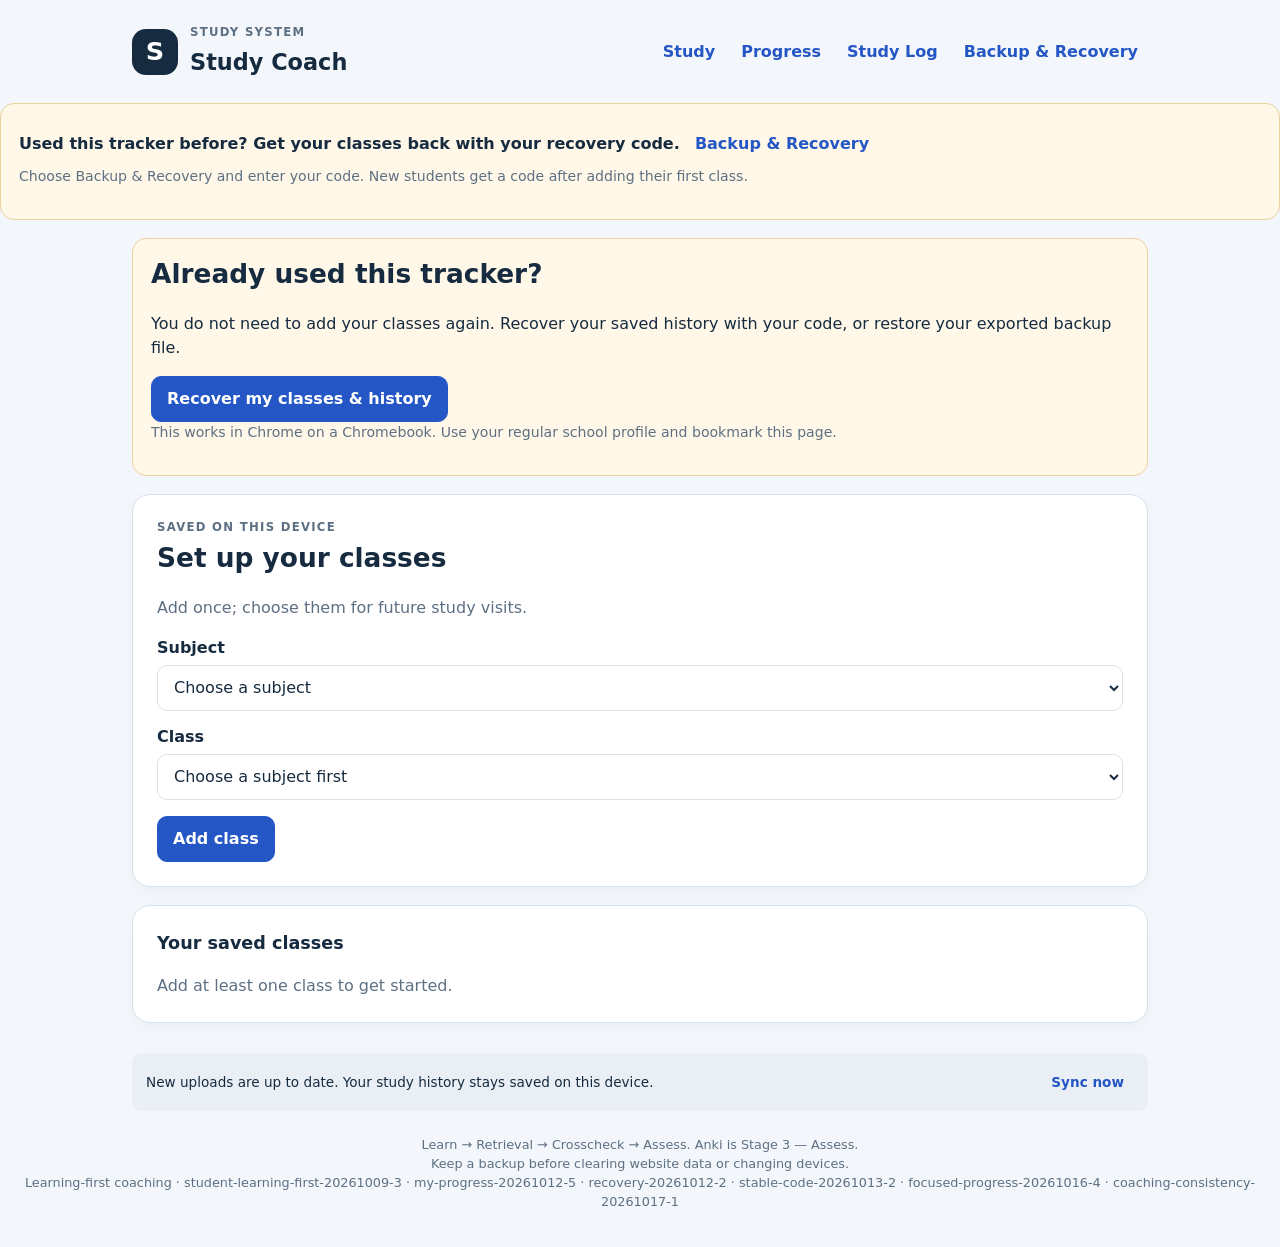
==== index.html @ 8f0464f8 "Update index.html" ====
<!doctype html>
<html lang="en">

<head>
  <meta charset="utf-8">

  <meta
    name="viewport"
    content="width=device-width, initial-scale=1">

  <meta
    name="color-scheme"
    content="light">

  <title>
    Study System • Study Coach
  </title>

  <link
    rel="stylesheet"
    href="styles.css?v=coach-20261006-2">
</head>

<body>

  <header class="masthead">

    <div class="brand">

      <span
        class="logo"
        aria-hidden="true">
        S
      </span>

      <div>
        <span class="eyebrow">
          STUDY SYSTEM
        </span>

        <h1>
          Study Coach
        </h1>
      </div>

    </div>

    <nav
      id="navigation"
      aria-label="Main navigation">
    </nav>

  </header>


  <main id="appRoot" tabindex="-1">

    <section class="card">

      <h2>
        Loading your saved classes…
      </h2>

      <p>
        Allow the page to finish loading.
        Do not clear your saved website data.
      </p>

    </section>

  </main>


  <aside class="sync-strip">

    <span
      id="syncStatus"
      role="status">
    </span>

    <button
      id="syncNow"
      class="text-button"
      type="button">
      Sync now
    </button>

  </aside>


  <p
    id="message"
    class="message"
    role="status"
    aria-live="polite">
  </p>


  <footer>

    Learn → Retrieval → Crosscheck → Assess.
    Anki is Stage 3 — Assess.

    <br>

    Keep a backup before clearing website data
    or changing devices.

    <br>

    <span id="coachVersion">
      Loading coaching version…
    </span>

  </footer>


  <dialog
    id="reflectionDialog"
    aria-labelledby="reflectionTitle">
  </dialog>


  <input
    id="backupInput"
    type="file"
    accept="application/json,.json"
    hidden>


  <noscript>
    <p>
      Enable JavaScript to use Study Coach.
    </p>
  </noscript>


  <!-- EXISTING CONFIGURATION -->
  <script
    src="config.js?v=coach-20261006-2">
  </script>


  <!-- EXISTING STUDY SYSTEM -->
  <script
    src="app.js?v=stable-code-20261013-2">
  </script>


  <!-- WEEKLY RHYTHM -->
  <script
    src="weekly-rhythm.js?v=weekly-rhythm-20261017-1">
  </script>


  <!-- FOCUSED PROGRESS -->
  <script
    src="progress-v2.js?v=focused-progress-20261016-4">
  </script>


  <!-- COACHING CONSISTENCY FIX -->
  <script
    src="coaching-consistency.js?v=coaching-consistency-20261017-1">
  </script>

</body>
</html>
---- styles.css ----
:root {
  --bg: #f3f6fa;
  --paper: #fff;
  --ink: #162b40;
  --muted: #5d7083;
  --line: #d7e1ea;
  --blue: #2457c5;
  --teal: #087d75;
  --amber: #995d08;
  --learn: #3278cc;
  --retrieval: #7753b6;
  --assess: #09816d;
  --cross: #be7819;
}

* {
  box-sizing: border-box;
}

body {
  margin: 0;
  background: var(--bg);
  color: var(--ink);
  font: 16px/1.5 system-ui, -apple-system, BlinkMacSystemFont,
    "Segoe UI", sans-serif;
}

button,
input,
select {
  font: inherit;
}

button {
  cursor: pointer;
}

button:disabled {
  cursor: default;
  opacity: .55;
}

button:focus-visible,
input:focus-visible,
select:focus-visible {
  outline: 3px solid #ecaa32;
  outline-offset: 3px;
}

h1,
h2,
h3,
p {
  margin-top: 0;
}

h1 {
  font-size: 1.4rem;
  margin: 0;
}

h2 {
  font-size: 1.65rem;
  line-height: 1.25;
}

h3 {
  font-size: 1.1rem;
}

.masthead {
  max-width: 1056px;
  margin: 0 auto;
  padding: 24px 20px;
  display: flex;
  align-items: center;
  justify-content: space-between;
  gap: 18px;
}

.brand {
  display: flex;
  align-items: center;
  gap: 12px;
}

.logo {
  display: grid;
  place-items: center;
  width: 46px;
  height: 46px;
  border-radius: 14px;
  background: var(--ink);
  color: white;
  font-size: 1.6rem;
  font-weight: 850;
}

.eyebrow {
  font-size: .73rem;
  letter-spacing: .11em;
  font-weight: 800;
  display: block;
  color: var(--muted);
  margin-bottom: 4px;
}

nav {
  display: flex;
  gap: 6px;
  flex-wrap: wrap;
}

main {
  max-width: 1016px;
  margin: auto;
  padding: 0 0 12px;
  outline: none;
}

.card {
  background: white;
  border: 1px solid var(--line);
  border-radius: 18px;
  padding: 24px;
  margin-bottom: 18px;
  box-shadow: 0 5px 16px #1c385008;
}

.card > :last-child {
  margin-bottom: 0;
}

.intro {
  background: var(--ink);
  color: white;
  border-color: var(--ink);
}

.intro .muted,
.intro .eyebrow {
  color: #c5d6e6;
}

.grid {
  display: grid;
  grid-template-columns: repeat(3, minmax(0, 1fr));
  gap: 14px;
}

.class-grid {
  display: grid;
  grid-template-columns: repeat(2, minmax(0, 1fr));
  gap: 12px;
}

.class-button,
.stage-button,
.method-button {
  width: 100%;
  text-align: left;
  background: white;
  border: 1px solid var(--line);
  color: var(--ink);
  border-radius: 13px;
  padding: 18px;
  display: block;
}

.class-button:hover,
.method-button:hover {
  border-color: var(--blue);
  background: #f7faff;
}

.class-button strong,
.stage-button strong {
  display: block;
  font-size: 1.1rem;
  margin-bottom: 4px;
}

.class-button span,
.stage-button span {
  display: block;
  font-size: .9rem;
  color: var(--muted);
}

.stage-button[data-stage="1"] {
  border-top: 4px solid var(--learn);
}

.stage-button[data-stage="2"] {
  border-top: 4px solid var(--retrieval);
}

.stage-button[data-stage="3"] {
  border-top: 4px solid var(--assess);
}

.stage-button.selected {
  background: #f2f6ff;
  outline: 2px solid var(--blue);
}

.methods {
  display: grid;
  grid-template-columns: repeat(2, minmax(0, 1fr));
  gap: 10px;
  margin-top: 16px;
}

.method-button {
  padding: 13px;
}

.primary,
.secondary,
.text-button {
  border-radius: 10px;
  padding: 10px 15px;
  font-weight: 700;
  min-height: 44px;
}

.primary {
  background: var(--blue);
  border: 1px solid var(--blue);
  color: white;
}

.secondary {
  background: #fff;
  border: 1px solid var(--line);
  color: var(--ink);
}

.text-button {
  background: transparent;
  border: 0;
  color: var(--blue);
  padding: 8px 10px;
}

.actions {
  display: flex;
  gap: 10px;
  flex-wrap: wrap;
  align-items: center;
  margin-top: 16px;
}

.section-head {
  display: flex;
  justify-content: space-between;
  align-items: start;
  gap: 14px;
}

.muted,
.small {
  color: var(--muted);
}

.small {
  font-size: .88rem;
}

label.field {
  display: block;
  font-weight: 750;
  margin: 14px 0 5px;
}

select,
input[type="text"] {
  padding: 10px 12px;
  border: 1px solid var(--line);
  border-radius: 10px;
  width: 100%;
  min-height: 46px;
  color: var(--ink);
  background: white;
}

.saved-row {
  display: flex;
  align-items: center;
  justify-content: space-between;
  padding: 12px 0;
  border-bottom: 1px solid var(--line);
}

.saved-row:last-child {
  border: 0;
}

.notice {
  background: #fff7e7;
  border: 1px solid #ead1a0;
  border-radius: 14px;
  padding: 18px;
  margin-bottom: 18px;
}

.coach {
  background: #edf7f5;
  border-left: 4px solid var(--teal);
  padding: 16px;
  border-radius: 10px;
  margin: 15px 0;
}

.coach h3,
.coach p {
  margin-bottom: 5px;
}

.timer {
  text-align: center;
}

.clock {
  font-size: clamp(3.5rem, 13vw, 6.5rem);
  font-variant-numeric: tabular-nums;
  line-height: 1.2;
  font-weight: 850;
  margin: 25px 0;
}

.timer .actions {
  justify-content: center;
}

.stats {
  display: grid;
  grid-template-columns: repeat(3, 1fr);
  gap: 12px;
}

.stat {
  padding: 17px;
  border-radius: 12px;
  background: #f2f6fa;
}

.stat span {
  color: var(--muted);
  font-size: .85rem;
}

.stat strong {
  display: block;
  font-size: 1.8rem;
  font-variant-numeric: tabular-nums;
}

.mixbar {
  height: 18px;
  display: flex;
  border-radius: 20px;
  overflow: hidden;
  background: #eef2f6;
  margin: 12px 0;
}

.mixbar i {
  display: block;
}

.learn {
  background: var(--learn);
}

.retrieval {
  background: var(--retrieval);
}

.assess {
  background: var(--assess);
}

.cross {
  background: var(--cross);
}

.legend {
  display: flex;
  gap: 18px;
  flex-wrap: wrap;
  font-size: .9rem;
}

.dot {
  display: inline-block;
  width: 10px;
  height: 10px;
  border-radius: 50%;
  margin-right: 6px;
}

.stage-details {
  margin-top: 20px;
}

.stage-details h3 {
  margin-bottom: 5px;
}

.table-wrap {
  overflow-x: auto;
}

table {
  width: 100%;
  border-collapse: collapse;
  font-size: .9rem;
}

th {
  text-align: left;
  color: var(--muted);
  font-size: .8rem;
  padding: 10px 7px;
  background: #f4f7fa;
}

td {
  padding: 10px 7px;
  border-bottom: 1px solid #e8eef3;
}

td.num,
th.num {
  text-align: right;
  white-space: nowrap;
}

details {
  margin-top: 15px;
}

summary {
  cursor: pointer;
  font-weight: 750;
}

.listline {
  display: flex;
  justify-content: space-between;
  gap: 12px;
  padding: 9px 0;
}

.sync-strip {
  max-width: 1016px;
  margin: 0 auto;
  padding: 7px 14px;
  display: flex;
  gap: 10px;
  align-items: center;
  justify-content: space-between;
  background: #e9eff5;
  border-radius: 10px;
  font-size: .85rem;
}

.message {
  max-width: 1016px;
  margin: 10px auto;
  padding: 0 14px;
  color: var(--amber);
}

footer {
  text-align: center;
  color: var(--muted);
  font-size: .8rem;
  margin: 24px 15px 35px;
}

dialog {
  border: 1px solid var(--line);
  border-radius: 20px;
  padding: 25px;
  max-width: 580px;
  width: calc(100% - 24px);
  color: var(--ink);
}

dialog::backdrop {
  background: #122c46a6;
}

dialog h2 {
  font-size: 1.45rem;
  margin-bottom: 5px;
}

fieldset {
  border: 0;
  padding: 0;
  margin: 20px 0;
}

legend {
  font-weight: 750;
  margin-bottom: 9px;
}

.rating-grid {
  display: grid;
  grid-template-columns: repeat(5, 1fr);
  gap: 7px;
}

.rating-option {
  position: relative;
  text-align: center;
}

.rating-option input {
  position: absolute;
  opacity: 0;
  width: 100%;
  height: 100%;
  inset: 0;
  margin: 0;
  cursor: pointer;
}

.rating-option span {
  display: block;
  border: 1px solid var(--line);
  padding: 10px 5px;
  border-radius: 10px;
  background: #fff;
  font-size: 1.1rem;
  font-weight: 800;
}

.rating-option input:checked + span {
  color: white;
  background: var(--blue);
  border-color: var(--blue);
}

.rating-option input:focus-visible + span {
  outline: 3px solid #ecaa32;
  outline-offset: 2px;
}

.none-option {
  display: block;
  margin-top: 11px;
}

.scale {
  display: flex;
  justify-content: space-between;
  font-size: .8rem;
  color: var(--muted);
  margin: 6px 0;
}

.badge {
  display: inline-block;
  border-radius: 15px;
  background: #e9eef9;
  color: #3457a0;
  padding: 3px 9px;
  font-size: .76rem;
  font-weight: 800;
  margin-bottom: 7px;
}

.hidden,
[hidden] {
  display: none !important;
}

@media (max-width: 1050px) {
  main,
  .sync-strip,
  .message {
    margin-left: 16px;
    margin-right: 16px;
  }
}

@media (max-width: 680px) {
  .masthead {
    padding: 16px;
    align-items: start;
    flex-wrap: wrap;
  }

  .grid,
  .class-grid,
  .methods {
    grid-template-columns: 1fr;
  }

  .card {
    padding: 18px;
  }

  .section-head {
    flex-wrap: wrap;
  }

  .stats {
    gap: 6px;
  }

  .stat {
    padding: 12px 8px;
  }

  .stat strong {
    font-size: 1.3rem;
  }

  nav button {
    padding: 6px 9px;
  }

  .legend {
    gap: 10px;
  }
}
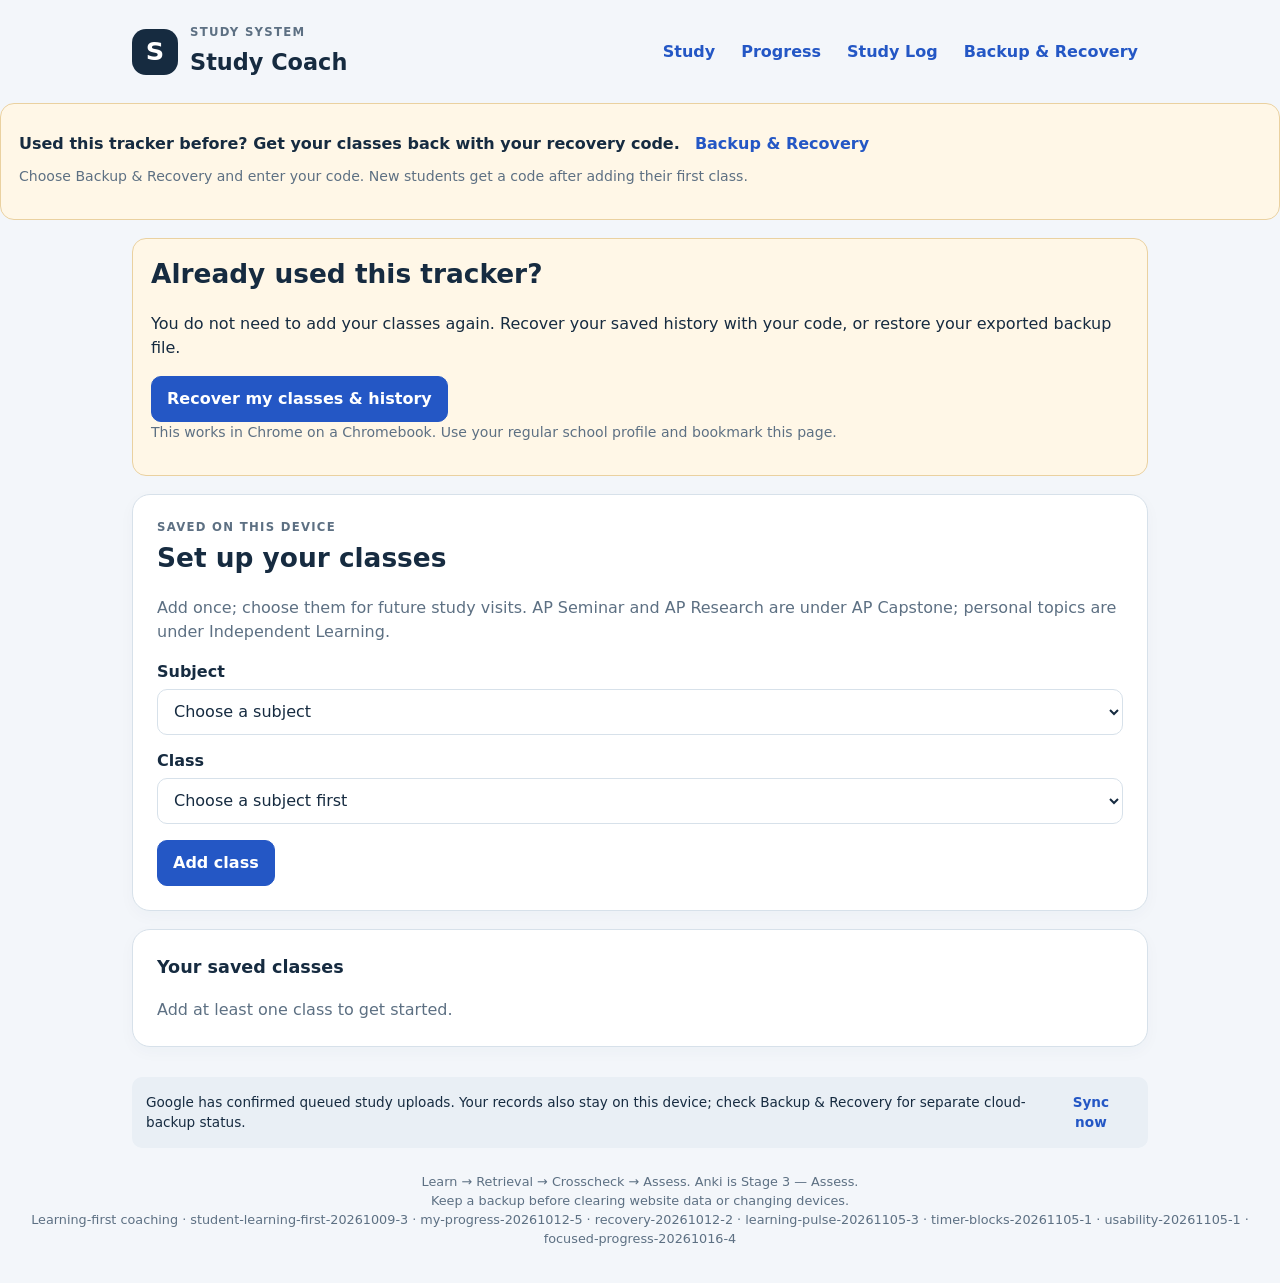
==== commit 891ba8a1: "Update index.html" ====
--- a/index.html
+++ b/index.html
@@ -1,168 +1,308 @@
 <!doctype html>
 <html lang="en">
-
 <head>
   <meta charset="utf-8">
-
-  <meta
-    name="viewport"
-    content="width=device-width, initial-scale=1">
-
-  <meta
-    name="color-scheme"
-    content="light">
-
-  <title>
-    Study System • Study Coach
-  </title>
-
-  <link
-    rel="stylesheet"
-    href="styles.css?v=coach-20261006-2">
+  <meta name="viewport" content="width=device-width, initial-scale=1">
+  <meta name="color-scheme" content="light">
+  <title>Study System • Study Coach</title>
+  <link rel="stylesheet" href="styles.css?v=coach-20261006-2">
+
+  <!--
+    STUDY COACH — COACHING VIEW LAYOUT
+    Presentation-only: no JavaScript added.
+    No changes to data, coaching decisions, syncing, or sharing.
+    Original Progress charts and weekly rhythm remain. New app.js supplies coaching.
+  -->
+  <style>
+    /* Keep the important information in the first screenful. */
+    #appRoot .fp-class-card {
+      display: flex;
+      flex-direction: column;
+      gap: 0;
+      padding: 1rem 1.1rem;
+    }
+
+    /* 1 — Class and total recorded study time. */
+    #appRoot .fp-class-card > .fp-card-head {
+      order: 0;
+      align-items: flex-start;
+      margin: 0 0 .65rem;
+    }
+
+    #appRoot .fp-class-card .fp-card-head h2 {
+      margin: 0 0 .12rem;
+      overflow-wrap: anywhere;
+    }
+
+    /* 2 — One activity-based recommendation from app.js. */
+    #appRoot .fp-class-card > .fp-coach {
+      order: 1;
+      margin: 0;
+      padding: .8rem .9rem;
+    }
+
+    #appRoot .fp-class-card .fp-verdict {
+      line-height: 1.45;
+    }
+
+    #appRoot .fp-class-card .fp-coach p {
+      line-height: 1.45;
+      margin: .35rem 0 0;
+    }
+
+    #appRoot .fp-class-card .fp-next {
+      margin-top: .6rem;
+    }
+
+    /*
+      The original action container stays in the DOM for app.js
+      and the existing share handler.
+      Only its children's visual positions change.
+    */
+    #appRoot .fp-class-card > .fp-actions {
+      display: contents;
+    }
+
+    /* 3 — Check-in and Start this step stay directly after advice. */
+    #appRoot .fp-class-card > .fp-actions > button:not([data-fp-share]) {
+      order: 2;
+      align-self: flex-start;
+      max-width: 100%;
+      min-height: 2.4rem;
+      margin: .55rem .45rem 0 0;
+      white-space: normal;
+      text-align: left;
+    }
+
+    /* 4 — Actual times, then the existing colored allocation bar. */
+    #appRoot .fp-class-card > .fp-times {
+      order: 3;
+      margin: .95rem 0 .4rem;
+    }
+
+    #appRoot .fp-class-card > .fp-times::before {
+      content: "RECORDED TIME BY STAGE";
+      display: block;
+      grid-column: 1 / -1;
+      margin-bottom: .2rem;
+      color: #34536b;
+      font-size: .72rem;
+      font-weight: 800;
+      letter-spacing: .045em;
+    }
+
+    #appRoot .fp-class-card > .fp-bar {
+      order: 4;
+      margin: 0 0 .25rem;
+    }
+
+    /* 5 — Weekly pattern stays compact. Keep all seven days visible. */
+    #appRoot .fp-class-card > .sr-rhythm {
+      order: 5;
+      display: flex;
+      flex-direction: column;
+      margin: .55rem 0 0;
+      padding: .7rem .75rem;
+    }
+
+    #appRoot .fp-class-card .sr-title {
+      order: 0;
+      margin: 0 0 .22rem;
+    }
+
+    #appRoot .fp-class-card .sr-counts {
+      order: 1;
+      margin: 0 0 .45rem;
+      line-height: 1.5;
+      font-size: .82rem;
+    }
+
+    #appRoot .fp-class-card .sr-days {
+      order: 2;
+      margin: 0;
+      gap: .15rem;
+    }
+
+    #appRoot .fp-class-card .sr-dot {
+      margin: .24rem auto;
+    }
+
+    #appRoot .fp-class-card .sr-detail {
+      min-height: 0;
+    }
+
+    /* 6 — Sharing is available, but not required for teacher review. */
+    #appRoot .fp-class-card > .fp-actions > [data-fp-share] {
+      order: 6;
+      align-self: flex-start;
+      max-width: 100%;
+      min-height: 2.4rem;
+      margin: .6rem 0 0;
+      white-space: normal;
+    }
+
+    @media (max-width: 560px) {
+      #appRoot .fp-class-card {
+        padding: .88rem .8rem;
+      }
+
+      #appRoot .fp-class-card > .fp-coach {
+        padding: .75rem .8rem;
+      }
+
+      #appRoot .fp-class-card > .fp-times {
+        gap: .2rem;
+      }
+
+      #appRoot .fp-class-card > .fp-actions > button:not([data-fp-share]) {
+        align-self: stretch;
+        width: 100%;
+        margin-right: 0;
+      }
+
+      #appRoot .fp-class-card > .fp-actions > [data-fp-share] {
+        align-self: stretch;
+        width: 100%;
+      }
+    }
+
+    /* VNext usability improvements. Existing Progress script owns the data. */
+    .vnext-guide {
+      border-left: 4px solid #087d75;
+    }
+    .vnext-guide h2 { margin-bottom: .5rem; }
+    .vnext-inline-tip {
+      margin: .75rem 0;
+      padding: .75rem .9rem;
+      background: #eef6f3;
+      border: 1px solid #c2ddd4;
+      border-radius: .75rem;
+      font-size: .92rem;
+    }
+    .vnext-manual { max-width: 700px; }
+    .vnext-manual input[type="date"],
+    .vnext-manual input[type="number"],
+    .vnext-manual select {
+      display: block;
+      box-sizing: border-box;
+      width: 100%;
+      max-width: 520px;
+      min-height: 46px;
+      padding: .6rem .7rem;
+      font: inherit;
+      color: #17344d;
+      background: white;
+      border: 1px solid #c9d7e2;
+      border-radius: 10px;
+    }
+    .vnext-manual input:focus-visible,
+    .vnext-manual select:focus-visible {
+      outline: 3px solid #ecaa32;
+      outline-offset: 2px;
+    }
+    .vnext-report-label {
+      color: #72521a;
+      font-size: .78rem;
+      font-weight: 700;
+    }
+    .vnext-small-actions { margin: 0; gap: .4rem; }
+    .vnext-backup-strip {
+      max-width: 1016px;
+      margin: 0 auto 14px;
+      padding: 0 18px;
+    }
+    .vnext-backup-strip details {
+      padding: .55rem .8rem;
+      border: 1px solid #d8e4e4;
+      border-radius: .75rem;
+      background: #f3f9f7;
+      color: #244d46;
+      font-size: .86rem;
+    }
+    .vnext-backup-strip summary {
+      cursor: pointer;
+      font-weight: 650;
+    }
+    /* Keep only the next step and total time visible by default.
+       The existing breakdown and weekly rhythm remain in the DOM. */
+    #appRoot .fp-class-card:not(.vnext-expanded) > .fp-times,
+    #appRoot .fp-class-card:not(.vnext-expanded) > .fp-bar,
+    #appRoot .fp-class-card:not(.vnext-expanded) > .sr-rhythm {
+      display: none !important;
+    }
+    #appRoot .fp-class-card > .vnext-details-toggle {
+      order: 5;
+      align-self: flex-start;
+      max-width: 100%;
+      margin: .85rem 0 .25rem;
+      text-align: left;
+      min-height: 44px;
+    }
+    #appRoot .fp-header > .vnext-progress-manual {
+      margin: .65rem 0 0;
+      max-width: 100%;
+    }
+    @media (max-width: 560px) {
+      #appRoot .fp-class-card > .vnext-details-toggle,
+      #appRoot .fp-header > .vnext-progress-manual {
+        width: 100%;
+        align-self: stretch;
+      }
+      .vnext-small-actions { flex-wrap: wrap; }
+      .vnext-manual .actions button { width: 100%; }
+    }
+  </style>
 </head>
 
 <body>
-
   <header class="masthead">
-
     <div class="brand">
-
-      <span
-        class="logo"
-        aria-hidden="true">
-        S
-      </span>
-
+      <span class="logo" aria-hidden="true">S</span>
       <div>
-        <span class="eyebrow">
-          STUDY SYSTEM
-        </span>
-
-        <h1>
-          Study Coach
-        </h1>
+        <span class="eyebrow">STUDY SYSTEM</span>
+        <h1>Study Coach</h1>
       </div>
-
     </div>
-
-    <nav
-      id="navigation"
-      aria-label="Main navigation">
-    </nav>
-
+    <nav id="navigation" aria-label="Main navigation"></nav>
   </header>
 
-
   <main id="appRoot" tabindex="-1">
-
     <section class="card">
-
-      <h2>
-        Loading your saved classes…
-      </h2>
-
-      <p>
-        Allow the page to finish loading.
-        Do not clear your saved website data.
-      </p>
-
+      <h2>Loading your saved classes…</h2>
+      <p>Allow the page to finish loading. Do not clear your saved website data.</p>
     </section>
-
   </main>
 
-
   <aside class="sync-strip">
-
-    <span
-      id="syncStatus"
-      role="status">
-    </span>
-
-    <button
-      id="syncNow"
-      class="text-button"
-      type="button">
-      Sync now
-    </button>
-
+    <span id="syncStatus" role="status"></span>
+    <button id="syncNow" class="text-button" type="button">Sync now</button>
   </aside>
 
-
-  <p
-    id="message"
-    class="message"
-    role="status"
-    aria-live="polite">
-  </p>
-
+  <p id="message" class="message" role="status" aria-live="polite"></p>
 
   <footer>
-
     Learn → Retrieval → Crosscheck → Assess.
     Anki is Stage 3 — Assess.
-
     <br>
-
-    Keep a backup before clearing website data
-    or changing devices.
-
+    Keep a backup before clearing website data or changing devices.
     <br>
-
-    <span id="coachVersion">
-      Loading coaching version…
-    </span>
-
+    <span id="coachVersion">Loading coaching version…</span>
   </footer>
 
-
-  <dialog
-    id="reflectionDialog"
-    aria-labelledby="reflectionTitle">
-  </dialog>
-
-
-  <input
-    id="backupInput"
-    type="file"
-    accept="application/json,.json"
-    hidden>
-
+  <dialog id="reflectionDialog" aria-labelledby="reflectionTitle"></dialog>
+  <input id="backupInput" type="file" accept="application/json,.json" hidden>
 
   <noscript>
-    <p>
-      Enable JavaScript to use Study Coach.
-    </p>
+    <p>Enable JavaScript to use Study Coach.</p>
   </noscript>
 
-
-  <!-- EXISTING CONFIGURATION -->
-  <script
-    src="config.js?v=coach-20261006-2">
-  </script>
-
-
-  <!-- EXISTING STUDY SYSTEM -->
-  <script
-    src="app.js?v=stable-code-20261013-2">
-  </script>
-
-
-  <!-- WEEKLY RHYTHM -->
-  <script
-    src="weekly-rhythm.js?v=weekly-rhythm-20261017-1">
-  </script>
-
-
-  <!-- FOCUSED PROGRESS -->
-  <script
-    src="progress-v2.js?v=focused-progress-20261016-4">
-  </script>
-
-
-  <!-- COACHING CONSISTENCY FIX -->
-  <script
-    src="coaching-consistency.js?v=coaching-consistency-20261017-1">
-  </script>
-
+  <!-- Integrated VNext v2 script order. Legacy data and progress graphs are retained. -->
+  <script src="config.js?v=coach-20261006-2"></script>
+  <script src="app.js?v=vnext-20261105-3"></script>
+  <script src="weekly-rhythm.js?v=weekly-rhythm-20261017-1"></script>
+  <script src="progress-v2.js?v=focused-progress-20261016-4"></script>
+  <!-- Legacy coaching-consistency display is intentionally not loaded:
+       VNext app.js supplies the single data-led recommendation instead.
+       The original file remains in the repository and is not deleted. -->
 </body>
 </html>
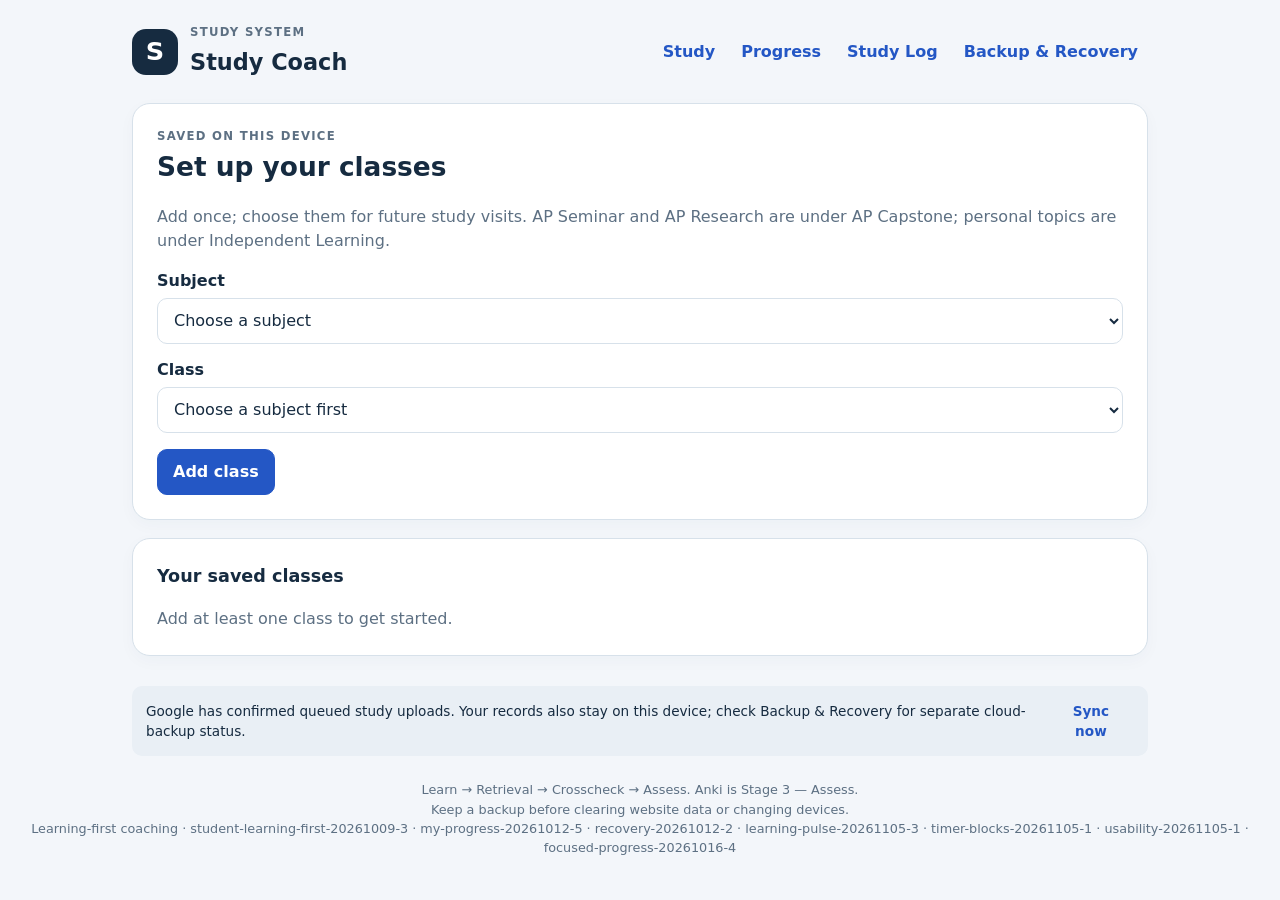
==== commit bc3647bd: "Update index.html" ====
--- a/index.html
+++ b/index.html
@@ -251,6 +251,25 @@
       .vnext-small-actions { flex-wrap: wrap; }
       .vnext-manual .actions button { width: 100%; }
     }
+  
+/* BACKUP & RECOVERY — TAB ONLY */
+
+/* Hide the large backup banner above the app. */
+#recoveryStatusPanel {
+  display: none !important;
+}
+
+/* Hide the recovery notice on class setup. */
+#appRoot > section.notice:has(button[data-nav="backup"]) {
+  display: none !important;
+}
+
+/* Hide the extra recovery shortcut in Study Log. */
+#appRoot > section.card > button.text-button[data-nav="backup"] {
+  display: none !important;
+}
+
+  
   </style>
 </head>
 
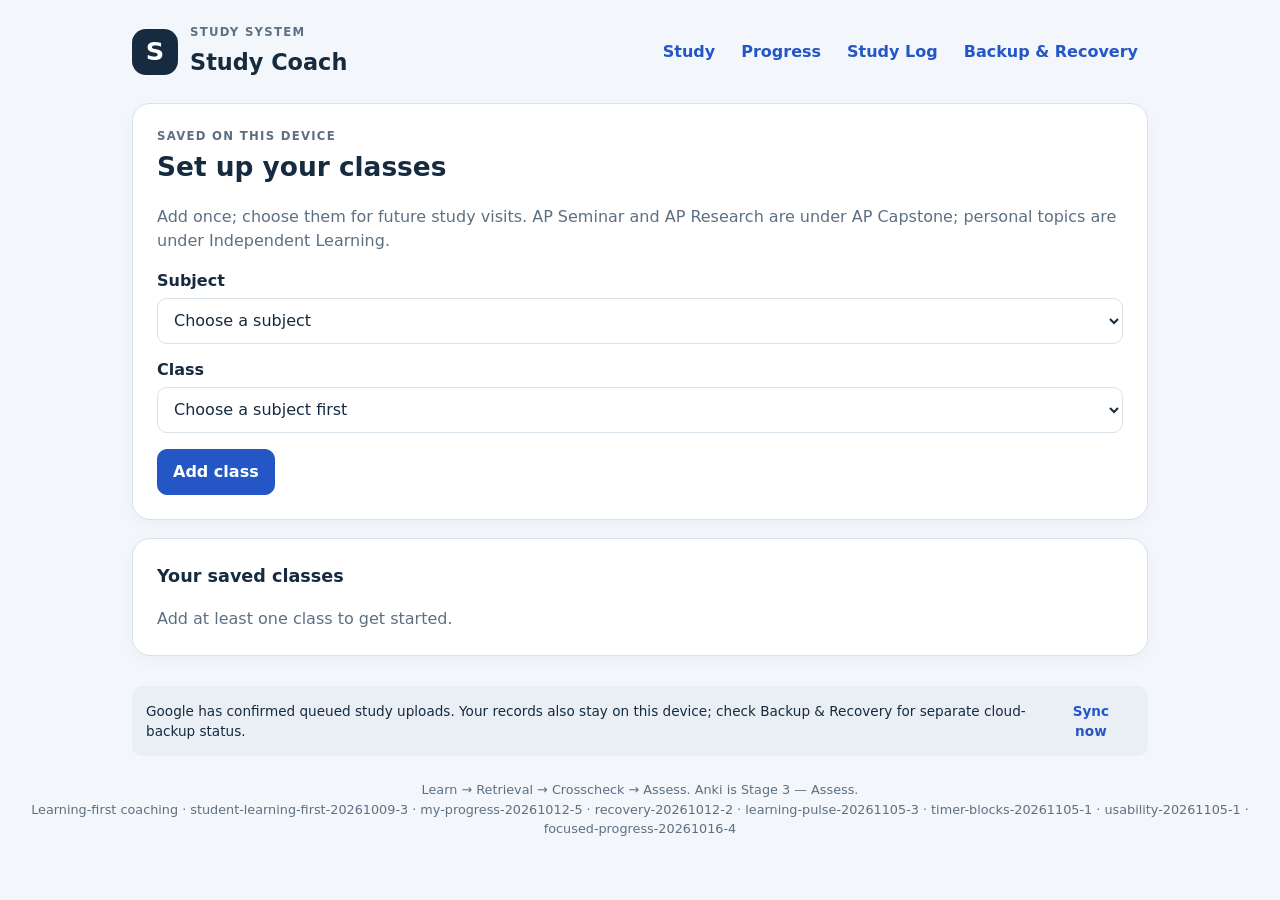
==== commit 24733457: "Update index.html" ====
--- a/index.html
+++ b/index.html
@@ -303,8 +303,6 @@
     Learn → Retrieval → Crosscheck → Assess.
     Anki is Stage 3 — Assess.
     <br>
-    Keep a backup before clearing website data or changing devices.
-    <br>
     <span id="coachVersion">Loading coaching version…</span>
   </footer>
 
